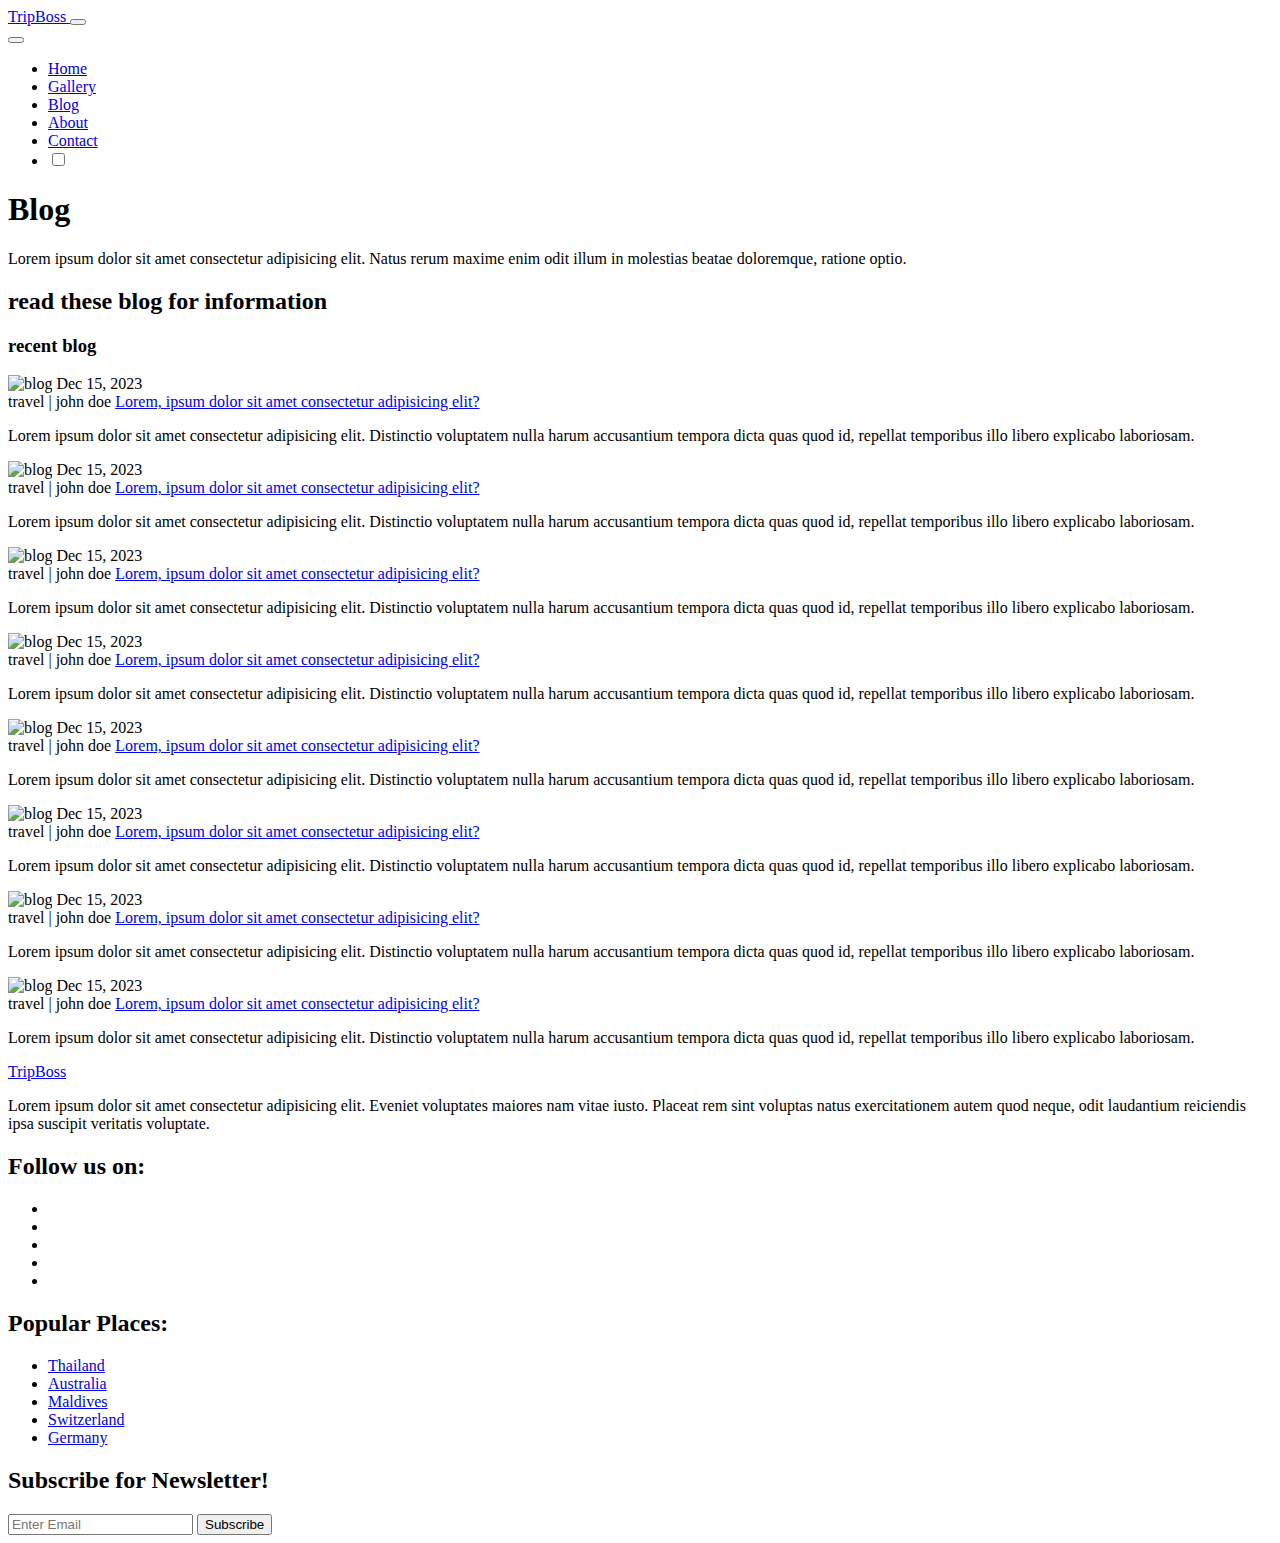
==== blog.html @ b53bd33e "Add files via upload" ====
<!DOCTYPE html>
<html>
    <head>
        <meta charset="utf-8">
        <meta http-equiv="X-UA-Compatible" content="IE=edge">
        <title>TripBoss</title>
        <meta name="description" content="">
        <meta name="viewport" content="width=device-width, initial-scale=1">
        <!-- font awesome cdn -->
        <link rel="stylesheet" href="https://cdnjs.cloudflare.com/ajax/libs/font-awesome/5.15.3/css/all.min.css" integrity="sha512-iBBXm8fW90+nuLcSKlbmrPcLa0OT92xO1BIsZ+ywDWZCvqsWgccV3gFoRBv0z+8dLJgyAHIhR35VZc2oM/gI1w==" crossorigin="anonymous" referrerpolicy="no-referrer" />
        <!-- fonts -->
        <link rel = "stylesheet" href = "font/fonts.css">
        <!-- normalize css -->
        <link rel = "stylesheet" href = "css/normalize.css">
        <!-- custom css -->
        <link rel = "stylesheet" href = "css/utility.css">
        <link rel = "stylesheet" href = "css/style.css">
        <link rel = "stylesheet" href = "css/responsive.css">
    </head>
    <body class="dark-mode">
        <!-- navbar  -->
        <nav class = "navbar">
            <div class = "container flex">
                <a href = "index.html" class = "site-brand">
                    Trip<span>Boss</span>
                </a>

                <button type = "button" id = "navbar-show-btn" class = "flex">
                    <i class = "fas fa-bars"></i>
                </button>
                <div id = "navbar-collapse">
                    <button type = "button" id = "navbar-close-btn" class = "flex">
                        <i class = "fas fa-times"></i>
                    </button>
                    <ul class = "navbar-nav">
                        <li class = "nav-item">
                            <a href = "index.html" class = "nav-link">Home</a>
                        </li>
                        <li class = "nav-item">
                            <a href = "gallery.html" class = "nav-link">Gallery</a>
                        </li>
                        <li class = "nav-item">
                            <a href = "blog.html" class = "nav-link">Blog</a>
                        </li>
                        <li class = "nav-item">
                            <a href = "about.html" class = "nav-link">About</a>
                        </li>
                        <li class = "nav-item">
                            <a href = "contact.html" class = "nav-link">Contact</a>
                        </li>
                        <li>
                            <input type="checkbox" name="" id="theme-toggle-btn">
                        </li>
                    </ul>
                </div>
            </div>
        </nav>
        <!-- end of navbar  -->

        <!-- header -->
        <header class = "flex header-sm">
            <div class = "container">
                <div class = "header-title">
                    <h1>Blog</h1>
                    <p>Lorem ipsum dolor sit amet consectetur adipisicing elit. Natus rerum maxime enim odit illum in molestias beatae doloremque, ratione optio.</p>
                </div>
            </div>
        </header>
        <!-- header -->

        <!-- blog section -->
        <section id = "blog" class = "py-4">
            <div class = "container">
                <div class = "title-wrap">
                    <h2 class = "sm-title">read these blog for information</h2>
                    <h3 class = "lg-title">recent blog</h3>
                </div>

                <div class = "blog-row">
                    <div class = "blog-item my-2 shadow">
                        <div class = "blog-item-top">
                            <img src = "images/blog-1.jpg" alt = "blog">
                            <span class = "blog-date">Dec 15, 2023</span>
                        </div>
                        <div class = "blog-item-bottom">
                            <span>travel | john doe</span>
                            <a href = "#">Lorem, ipsum dolor sit amet consectetur adipisicing elit?</a>
                            <p class = "text">Lorem ipsum dolor sit amet consectetur adipisicing elit. Distinctio voluptatem nulla harum accusantium tempora dicta quas quod id, repellat temporibus illo libero explicabo laboriosam.</p>
                        </div>
                    </div>

                    <div class = "blog-item my-2 shadow">
                        <div class = "blog-item-top">
                            <img src = "images/blog-2.jpg" alt = "blog">
                            <span class = "blog-date">Dec 15, 2023</span>
                        </div>
                        <div class = "blog-item-bottom">
                            <span>travel | john doe</span>
                            <a href = "#">Lorem, ipsum dolor sit amet consectetur adipisicing elit?</a>
                            <p class = "text">Lorem ipsum dolor sit amet consectetur adipisicing elit. Distinctio voluptatem nulla harum accusantium tempora dicta quas quod id, repellat temporibus illo libero explicabo laboriosam.</p>
                        </div>
                    </div>

                    <div class = "blog-item my-2 shadow">
                        <div class = "blog-item-top">
                            <img src = "images/blog-3.jpg" alt = "blog">
                            <span class = "blog-date">Dec 15, 2023</span>
                        </div>
                        <div class = "blog-item-bottom">
                            <span>travel | john doe</span>
                            <a href = "#">Lorem, ipsum dolor sit amet consectetur adipisicing elit?</a>
                            <p class = "text">Lorem ipsum dolor sit amet consectetur adipisicing elit. Distinctio voluptatem nulla harum accusantium tempora dicta quas quod id, repellat temporibus illo libero explicabo laboriosam.</p>
                        </div>
                    </div>

                    <div class = "blog-item my-2 shadow">
                        <div class = "blog-item-top">
                            <img src = "images/blog-4.jpg" alt = "blog">
                            <span class = "blog-date">Dec 15, 2023</span>
                        </div>
                        <div class = "blog-item-bottom">
                            <span>travel | john doe</span>
                            <a href = "#">Lorem, ipsum dolor sit amet consectetur adipisicing elit?</a>
                            <p class = "text">Lorem ipsum dolor sit amet consectetur adipisicing elit. Distinctio voluptatem nulla harum accusantium tempora dicta quas quod id, repellat temporibus illo libero explicabo laboriosam.</p>
                        </div>
                    </div>

                    <div class = "blog-item my-2 shadow">
                        <div class = "blog-item-top">
                            <img src = "images/blog-5.jpg" alt = "blog">
                            <span class = "blog-date">Dec 15, 2023</span>
                        </div>
                        <div class = "blog-item-bottom">
                            <span>travel | john doe</span>
                            <a href = "#">Lorem, ipsum dolor sit amet consectetur adipisicing elit?</a>
                            <p class = "text">Lorem ipsum dolor sit amet consectetur adipisicing elit. Distinctio voluptatem nulla harum accusantium tempora dicta quas quod id, repellat temporibus illo libero explicabo laboriosam.</p>
                        </div>
                    </div>

                    <div class = "blog-item my-2 shadow">
                        <div class = "blog-item-top">
                            <img src = "images/blog-6.jpg" alt = "blog">
                            <span class = "blog-date">Dec 15, 2023</span>
                        </div>
                        <div class = "blog-item-bottom">
                            <span>travel | john doe</span>
                            <a href = "#">Lorem, ipsum dolor sit amet consectetur adipisicing elit?</a>
                            <p class = "text">Lorem ipsum dolor sit amet consectetur adipisicing elit. Distinctio voluptatem nulla harum accusantium tempora dicta quas quod id, repellat temporibus illo libero explicabo laboriosam.</p>
                        </div>
                    </div>

                    <div class = "blog-item my-2 shadow">
                        <div class = "blog-item-top">
                            <img src = "images/blog-7.jpg" alt = "blog">
                            <span class = "blog-date">Dec 15, 2023</span>
                        </div>
                        <div class = "blog-item-bottom">
                            <span>travel | john doe</span>
                            <a href = "#">Lorem, ipsum dolor sit amet consectetur adipisicing elit?</a>
                            <p class = "text">Lorem ipsum dolor sit amet consectetur adipisicing elit. Distinctio voluptatem nulla harum accusantium tempora dicta quas quod id, repellat temporibus illo libero explicabo laboriosam.</p>
                        </div>
                    </div>

                    <div class = "blog-item my-2 shadow">
                        <div class = "blog-item-top">
                            <img src = "images/blog-8.jpg" alt = "blog">
                            <span class = "blog-date">Dec 15, 2023</span>
                        </div>
                        <div class = "blog-item-bottom">
                            <span>travel | john doe</span>
                            <a href = "#">Lorem, ipsum dolor sit amet consectetur adipisicing elit?</a>
                            <p class = "text">Lorem ipsum dolor sit amet consectetur adipisicing elit. Distinctio voluptatem nulla harum accusantium tempora dicta quas quod id, repellat temporibus illo libero explicabo laboriosam.</p>
                        </div>
                    </div>
                </div>
            </div>
        </section>
        <!-- end of blog section -->
        

        <!-- footer -->
        <footer class = "py-4">
            <div class = "container footer-row">
                <div class = "footer-item">
                    <a href = "index.html" class = "site-brand">
                        Trip<span>Boss</span>
                    </a>
                    <p class = "text">Lorem ipsum dolor sit amet consectetur adipisicing elit. Eveniet voluptates maiores nam vitae iusto. Placeat rem sint voluptas natus exercitationem autem quod neque, odit laudantium reiciendis ipsa suscipit veritatis voluptate.</p>
                </div>

                <div class = "footer-item">
                    <h2>Follow us on: </h2>
                    <ul class = "social-links">
                        <li>
                            <a href = "#">
                                <i class = "fab fa-facebook-f"></i>
                            </a>
                        </li>
                        <li>
                            <a href = "#">
                                <i class = "fab fa-instagram"></i>
                            </a>
                        </li>
                        <li>
                            <a href = "#">
                                <i class = "fab fa-twitter"></i>
                            </a>
                        </li>
                        <li>
                            <a href = "#">
                                <i class = "fab fa-pinterest"></i>
                            </a>
                        </li>
                        <li>
                            <a href = "#">
                                <i class = "fab fa-google-plus"></i>
                            </a>
                        </li>
                    </ul>
                </div>

                <div class = "footer-item">
                    <h2>Popular Places:</h2>
                    <ul>
                        <li><a href = "#">Thailand</a></li>
                        <li><a href = "#">Australia</a></li>
                        <li><a href = "#">Maldives</a></li>
                        <li><a href = "#">Switzerland</a></li>
                        <li><a href = "#">Germany</a></li>
                    </ul>
                </div>

                <div class = "subscribe-form footer-item">
                    <h2>Subscribe for Newsletter!</h2>
                    <form class = "flex">
                        <input type = "email" placeholder="Enter Email" class = "form-control">
                        <input type = "submit" class = "btn" value = "Subscribe">
                    </form>
                </div>
            </div>
        </footer>
        <!-- end of footer -->

        <!-- js -->
        <script src = "js/script.js"></script>
        <script>
            
        </script>
    </body>
</html>
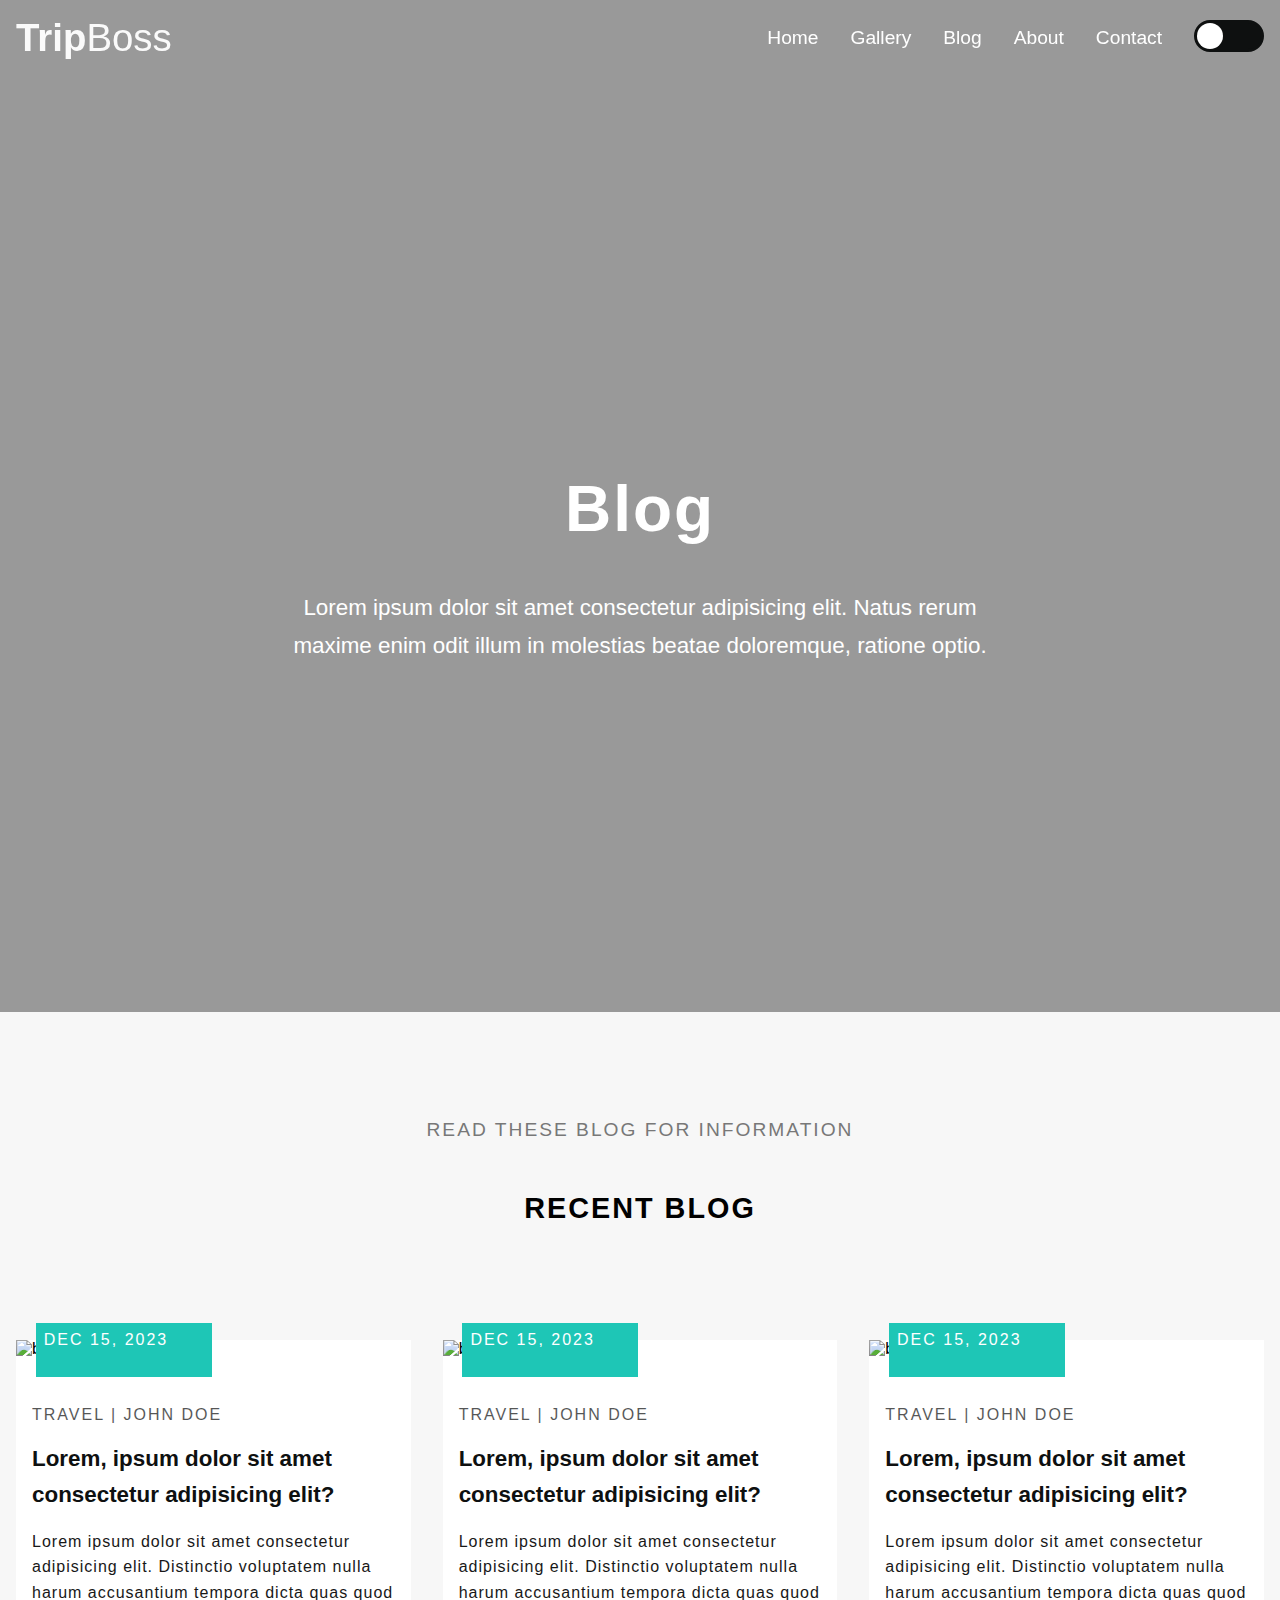
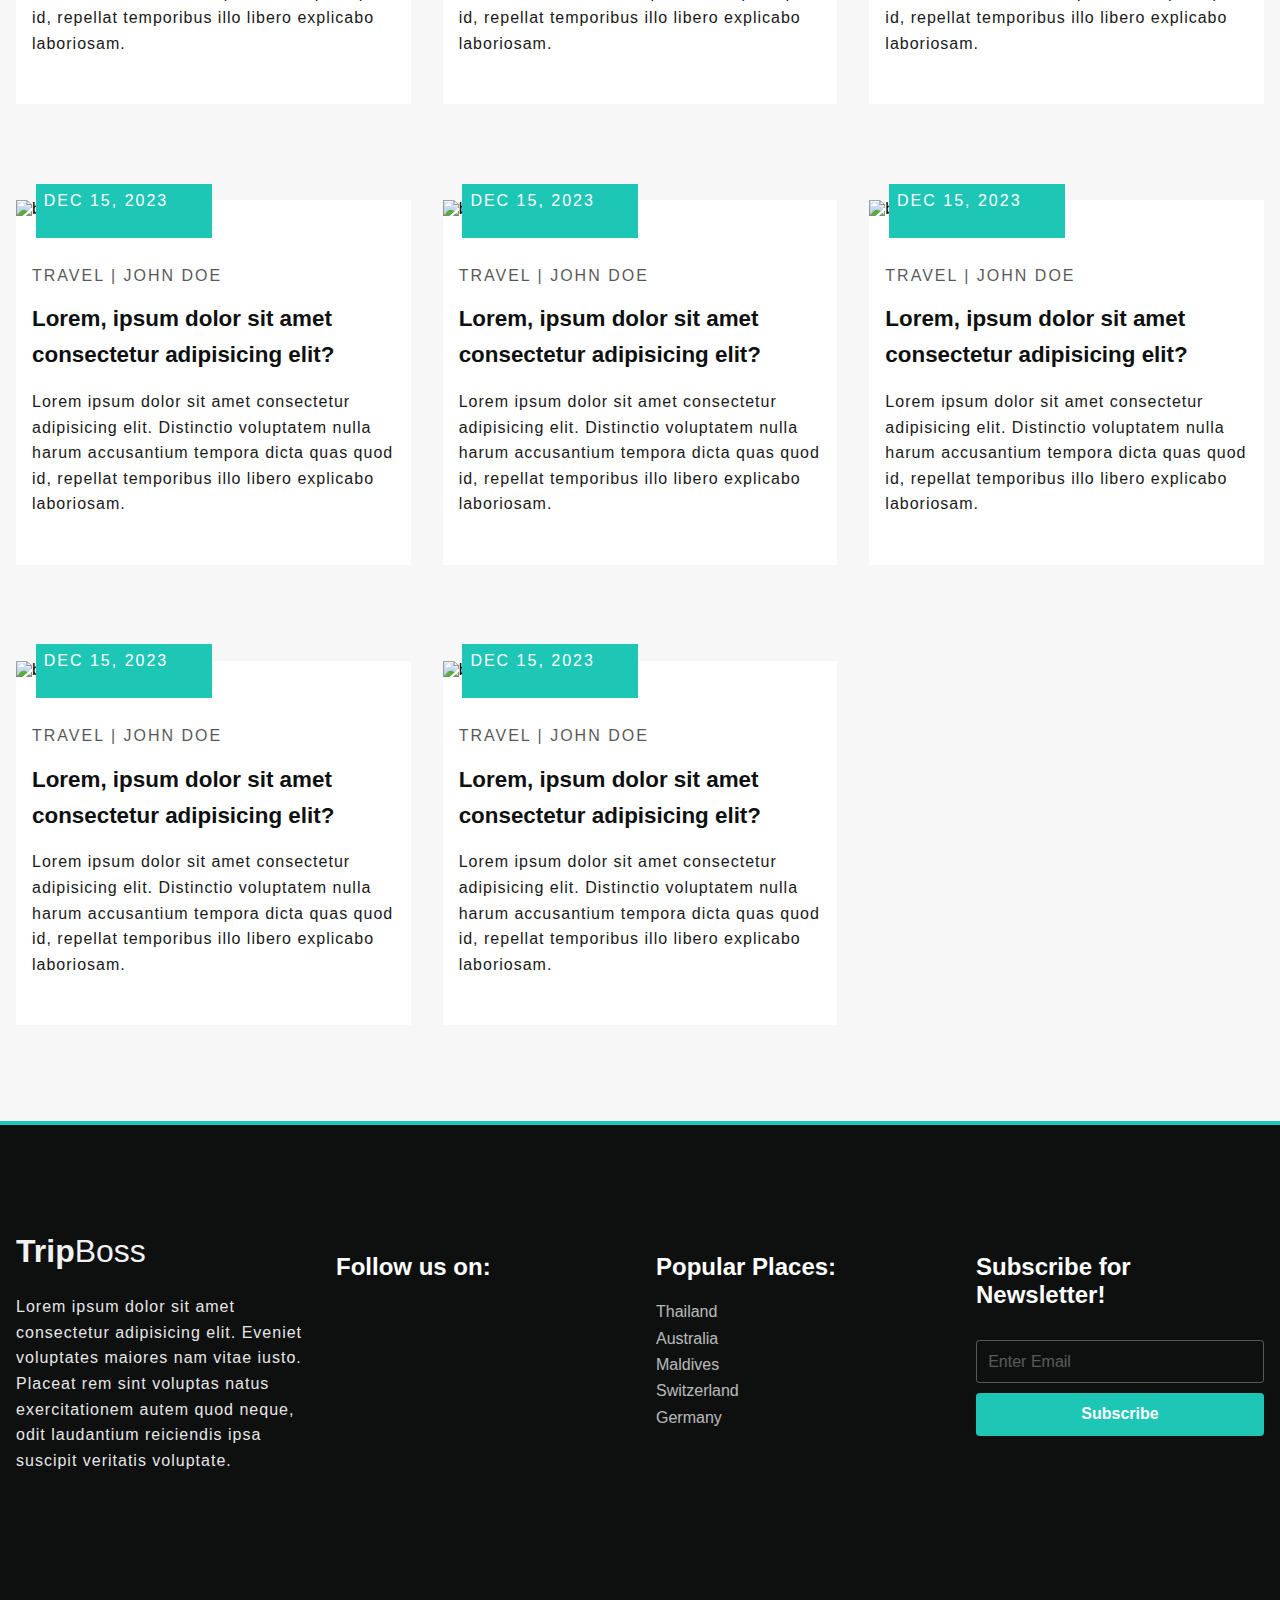
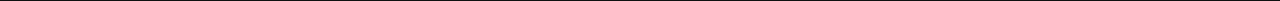
==== commit 5e876e83: "Update blog.html" ====
--- a/blog.html
+++ b/blog.html
@@ -17,7 +17,7 @@
         <link rel = "stylesheet" href = "css/style.css">
         <link rel = "stylesheet" href = "css/responsive.css">
     </head>
-    <body class="dark-mode">
+    <body >
         <!-- navbar  -->
         <nav class = "navbar">
             <div class = "container flex">
@@ -247,4 +247,4 @@
             
         </script>
     </body>
-</html>+</html>
--- a/font/fonts.css
+++ b/font/fonts.css
@@ -0,0 +1,675 @@
+/* cyrillic-ext */
+@font-face {
+  font-family: 'Open Sans';
+  font-style: normal;
+  font-weight: 300;
+  font-display: swap;
+  src: url(https://fonts.gstatic.com/s/opensans/v20/mem5YaGs126MiZpBA-UN_r8OX-hpOqc.woff2) format('woff2');
+  unicode-range: U+0460-052F, U+1C80-1C88, U+20B4, U+2DE0-2DFF, U+A640-A69F, U+FE2E-FE2F;
+}
+/* cyrillic */
+@font-face {
+  font-family: 'Open Sans';
+  font-style: normal;
+  font-weight: 300;
+  font-display: swap;
+  src: url(https://fonts.gstatic.com/s/opensans/v20/mem5YaGs126MiZpBA-UN_r8OVuhpOqc.woff2) format('woff2');
+  unicode-range: U+0400-045F, U+0490-0491, U+04B0-04B1, U+2116;
+}
+/* greek-ext */
+@font-face {
+  font-family: 'Open Sans';
+  font-style: normal;
+  font-weight: 300;
+  font-display: swap;
+  src: url(https://fonts.gstatic.com/s/opensans/v20/mem5YaGs126MiZpBA-UN_r8OXuhpOqc.woff2) format('woff2');
+  unicode-range: U+1F00-1FFF;
+}
+/* greek */
+@font-face {
+  font-family: 'Open Sans';
+  font-style: normal;
+  font-weight: 300;
+  font-display: swap;
+  src: url(https://fonts.gstatic.com/s/opensans/v20/mem5YaGs126MiZpBA-UN_r8OUehpOqc.woff2) format('woff2');
+  unicode-range: U+0370-03FF;
+}
+/* vietnamese */
+@font-face {
+  font-family: 'Open Sans';
+  font-style: normal;
+  font-weight: 300;
+  font-display: swap;
+  src: url(https://fonts.gstatic.com/s/opensans/v20/mem5YaGs126MiZpBA-UN_r8OXehpOqc.woff2) format('woff2');
+  unicode-range: U+0102-0103, U+0110-0111, U+0128-0129, U+0168-0169, U+01A0-01A1, U+01AF-01B0, U+1EA0-1EF9, U+20AB;
+}
+/* latin-ext */
+@font-face {
+  font-family: 'Open Sans';
+  font-style: normal;
+  font-weight: 300;
+  font-display: swap;
+  src: url(https://fonts.gstatic.com/s/opensans/v20/mem5YaGs126MiZpBA-UN_r8OXOhpOqc.woff2) format('woff2');
+  unicode-range: U+0100-024F, U+0259, U+1E00-1EFF, U+2020, U+20A0-20AB, U+20AD-20CF, U+2113, U+2C60-2C7F, U+A720-A7FF;
+}
+/* latin */
+@font-face {
+  font-family: 'Open Sans';
+  font-style: normal;
+  font-weight: 300;
+  font-display: swap;
+  src: url(https://fonts.gstatic.com/s/opensans/v20/mem5YaGs126MiZpBA-UN_r8OUuhp.woff2) format('woff2');
+  unicode-range: U+0000-00FF, U+0131, U+0152-0153, U+02BB-02BC, U+02C6, U+02DA, U+02DC, U+2000-206F, U+2074, U+20AC, U+2122, U+2191, U+2193, U+2212, U+2215, U+FEFF, U+FFFD;
+}
+/* cyrillic-ext */
+@font-face {
+  font-family: 'Open Sans';
+  font-style: normal;
+  font-weight: 400;
+  font-display: swap;
+  src: url(https://fonts.gstatic.com/s/opensans/v20/mem8YaGs126MiZpBA-UFWJ0bbck.woff2) format('woff2');
+  unicode-range: U+0460-052F, U+1C80-1C88, U+20B4, U+2DE0-2DFF, U+A640-A69F, U+FE2E-FE2F;
+}
+/* cyrillic */
+@font-face {
+  font-family: 'Open Sans';
+  font-style: normal;
+  font-weight: 400;
+  font-display: swap;
+  src: url(https://fonts.gstatic.com/s/opensans/v20/mem8YaGs126MiZpBA-UFUZ0bbck.woff2) format('woff2');
+  unicode-range: U+0400-045F, U+0490-0491, U+04B0-04B1, U+2116;
+}
+/* greek-ext */
+@font-face {
+  font-family: 'Open Sans';
+  font-style: normal;
+  font-weight: 400;
+  font-display: swap;
+  src: url(https://fonts.gstatic.com/s/opensans/v20/mem8YaGs126MiZpBA-UFWZ0bbck.woff2) format('woff2');
+  unicode-range: U+1F00-1FFF;
+}
+/* greek */
+@font-face {
+  font-family: 'Open Sans';
+  font-style: normal;
+  font-weight: 400;
+  font-display: swap;
+  src: url(https://fonts.gstatic.com/s/opensans/v20/mem8YaGs126MiZpBA-UFVp0bbck.woff2) format('woff2');
+  unicode-range: U+0370-03FF;
+}
+/* vietnamese */
+@font-face {
+  font-family: 'Open Sans';
+  font-style: normal;
+  font-weight: 400;
+  font-display: swap;
+  src: url(https://fonts.gstatic.com/s/opensans/v20/mem8YaGs126MiZpBA-UFWp0bbck.woff2) format('woff2');
+  unicode-range: U+0102-0103, U+0110-0111, U+0128-0129, U+0168-0169, U+01A0-01A1, U+01AF-01B0, U+1EA0-1EF9, U+20AB;
+}
+/* latin-ext */
+@font-face {
+  font-family: 'Open Sans';
+  font-style: normal;
+  font-weight: 400;
+  font-display: swap;
+  src: url(https://fonts.gstatic.com/s/opensans/v20/mem8YaGs126MiZpBA-UFW50bbck.woff2) format('woff2');
+  unicode-range: U+0100-024F, U+0259, U+1E00-1EFF, U+2020, U+20A0-20AB, U+20AD-20CF, U+2113, U+2C60-2C7F, U+A720-A7FF;
+}
+/* latin */
+@font-face {
+  font-family: 'Open Sans';
+  font-style: normal;
+  font-weight: 400;
+  font-display: swap;
+  src: url(https://fonts.gstatic.com/s/opensans/v20/mem8YaGs126MiZpBA-UFVZ0b.woff2) format('woff2');
+  unicode-range: U+0000-00FF, U+0131, U+0152-0153, U+02BB-02BC, U+02C6, U+02DA, U+02DC, U+2000-206F, U+2074, U+20AC, U+2122, U+2191, U+2193, U+2212, U+2215, U+FEFF, U+FFFD;
+}
+/* cyrillic-ext */
+@font-face {
+  font-family: 'Open Sans';
+  font-style: normal;
+  font-weight: 600;
+  font-display: swap;
+  src: url(https://fonts.gstatic.com/s/opensans/v20/mem5YaGs126MiZpBA-UNirkOX-hpOqc.woff2) format('woff2');
+  unicode-range: U+0460-052F, U+1C80-1C88, U+20B4, U+2DE0-2DFF, U+A640-A69F, U+FE2E-FE2F;
+}
+/* cyrillic */
+@font-face {
+  font-family: 'Open Sans';
+  font-style: normal;
+  font-weight: 600;
+  font-display: swap;
+  src: url(https://fonts.gstatic.com/s/opensans/v20/mem5YaGs126MiZpBA-UNirkOVuhpOqc.woff2) format('woff2');
+  unicode-range: U+0400-045F, U+0490-0491, U+04B0-04B1, U+2116;
+}
+/* greek-ext */
+@font-face {
+  font-family: 'Open Sans';
+  font-style: normal;
+  font-weight: 600;
+  font-display: swap;
+  src: url(https://fonts.gstatic.com/s/opensans/v20/mem5YaGs126MiZpBA-UNirkOXuhpOqc.woff2) format('woff2');
+  unicode-range: U+1F00-1FFF;
+}
+/* greek */
+@font-face {
+  font-family: 'Open Sans';
+  font-style: normal;
+  font-weight: 600;
+  font-display: swap;
+  src: url(https://fonts.gstatic.com/s/opensans/v20/mem5YaGs126MiZpBA-UNirkOUehpOqc.woff2) format('woff2');
+  unicode-range: U+0370-03FF;
+}
+/* vietnamese */
+@font-face {
+  font-family: 'Open Sans';
+  font-style: normal;
+  font-weight: 600;
+  font-display: swap;
+  src: url(https://fonts.gstatic.com/s/opensans/v20/mem5YaGs126MiZpBA-UNirkOXehpOqc.woff2) format('woff2');
+  unicode-range: U+0102-0103, U+0110-0111, U+0128-0129, U+0168-0169, U+01A0-01A1, U+01AF-01B0, U+1EA0-1EF9, U+20AB;
+}
+/* latin-ext */
+@font-face {
+  font-family: 'Open Sans';
+  font-style: normal;
+  font-weight: 600;
+  font-display: swap;
+  src: url(https://fonts.gstatic.com/s/opensans/v20/mem5YaGs126MiZpBA-UNirkOXOhpOqc.woff2) format('woff2');
+  unicode-range: U+0100-024F, U+0259, U+1E00-1EFF, U+2020, U+20A0-20AB, U+20AD-20CF, U+2113, U+2C60-2C7F, U+A720-A7FF;
+}
+/* latin */
+@font-face {
+  font-family: 'Open Sans';
+  font-style: normal;
+  font-weight: 600;
+  font-display: swap;
+  src: url(https://fonts.gstatic.com/s/opensans/v20/mem5YaGs126MiZpBA-UNirkOUuhp.woff2) format('woff2');
+  unicode-range: U+0000-00FF, U+0131, U+0152-0153, U+02BB-02BC, U+02C6, U+02DA, U+02DC, U+2000-206F, U+2074, U+20AC, U+2122, U+2191, U+2193, U+2212, U+2215, U+FEFF, U+FFFD;
+}
+/* cyrillic-ext */
+@font-face {
+  font-family: 'Open Sans';
+  font-style: normal;
+  font-weight: 700;
+  font-display: swap;
+  src: url(https://fonts.gstatic.com/s/opensans/v20/mem5YaGs126MiZpBA-UN7rgOX-hpOqc.woff2) format('woff2');
+  unicode-range: U+0460-052F, U+1C80-1C88, U+20B4, U+2DE0-2DFF, U+A640-A69F, U+FE2E-FE2F;
+}
+/* cyrillic */
+@font-face {
+  font-family: 'Open Sans';
+  font-style: normal;
+  font-weight: 700;
+  font-display: swap;
+  src: url(https://fonts.gstatic.com/s/opensans/v20/mem5YaGs126MiZpBA-UN7rgOVuhpOqc.woff2) format('woff2');
+  unicode-range: U+0400-045F, U+0490-0491, U+04B0-04B1, U+2116;
+}
+/* greek-ext */
+@font-face {
+  font-family: 'Open Sans';
+  font-style: normal;
+  font-weight: 700;
+  font-display: swap;
+  src: url(https://fonts.gstatic.com/s/opensans/v20/mem5YaGs126MiZpBA-UN7rgOXuhpOqc.woff2) format('woff2');
+  unicode-range: U+1F00-1FFF;
+}
+/* greek */
+@font-face {
+  font-family: 'Open Sans';
+  font-style: normal;
+  font-weight: 700;
+  font-display: swap;
+  src: url(https://fonts.gstatic.com/s/opensans/v20/mem5YaGs126MiZpBA-UN7rgOUehpOqc.woff2) format('woff2');
+  unicode-range: U+0370-03FF;
+}
+/* vietnamese */
+@font-face {
+  font-family: 'Open Sans';
+  font-style: normal;
+  font-weight: 700;
+  font-display: swap;
+  src: url(https://fonts.gstatic.com/s/opensans/v20/mem5YaGs126MiZpBA-UN7rgOXehpOqc.woff2) format('woff2');
+  unicode-range: U+0102-0103, U+0110-0111, U+0128-0129, U+0168-0169, U+01A0-01A1, U+01AF-01B0, U+1EA0-1EF9, U+20AB;
+}
+/* latin-ext */
+@font-face {
+  font-family: 'Open Sans';
+  font-style: normal;
+  font-weight: 700;
+  font-display: swap;
+  src: url(https://fonts.gstatic.com/s/opensans/v20/mem5YaGs126MiZpBA-UN7rgOXOhpOqc.woff2) format('woff2');
+  unicode-range: U+0100-024F, U+0259, U+1E00-1EFF, U+2020, U+20A0-20AB, U+20AD-20CF, U+2113, U+2C60-2C7F, U+A720-A7FF;
+}
+/* latin */
+@font-face {
+  font-family: 'Open Sans';
+  font-style: normal;
+  font-weight: 700;
+  font-display: swap;
+  src: url(https://fonts.gstatic.com/s/opensans/v20/mem5YaGs126MiZpBA-UN7rgOUuhp.woff2) format('woff2');
+  unicode-range: U+0000-00FF, U+0131, U+0152-0153, U+02BB-02BC, U+02C6, U+02DA, U+02DC, U+2000-206F, U+2074, U+20AC, U+2122, U+2191, U+2193, U+2212, U+2215, U+FEFF, U+FFFD;
+}
+/* cyrillic-ext */
+@font-face {
+  font-family: 'Open Sans';
+  font-style: normal;
+  font-weight: 800;
+  font-display: swap;
+  src: url(https://fonts.gstatic.com/s/opensans/v20/mem5YaGs126MiZpBA-UN8rsOX-hpOqc.woff2) format('woff2');
+  unicode-range: U+0460-052F, U+1C80-1C88, U+20B4, U+2DE0-2DFF, U+A640-A69F, U+FE2E-FE2F;
+}
+/* cyrillic */
+@font-face {
+  font-family: 'Open Sans';
+  font-style: normal;
+  font-weight: 800;
+  font-display: swap;
+  src: url(https://fonts.gstatic.com/s/opensans/v20/mem5YaGs126MiZpBA-UN8rsOVuhpOqc.woff2) format('woff2');
+  unicode-range: U+0400-045F, U+0490-0491, U+04B0-04B1, U+2116;
+}
+/* greek-ext */
+@font-face {
+  font-family: 'Open Sans';
+  font-style: normal;
+  font-weight: 800;
+  font-display: swap;
+  src: url(https://fonts.gstatic.com/s/opensans/v20/mem5YaGs126MiZpBA-UN8rsOXuhpOqc.woff2) format('woff2');
+  unicode-range: U+1F00-1FFF;
+}
+/* greek */
+@font-face {
+  font-family: 'Open Sans';
+  font-style: normal;
+  font-weight: 800;
+  font-display: swap;
+  src: url(https://fonts.gstatic.com/s/opensans/v20/mem5YaGs126MiZpBA-UN8rsOUehpOqc.woff2) format('woff2');
+  unicode-range: U+0370-03FF;
+}
+/* vietnamese */
+@font-face {
+  font-family: 'Open Sans';
+  font-style: normal;
+  font-weight: 800;
+  font-display: swap;
+  src: url(https://fonts.gstatic.com/s/opensans/v20/mem5YaGs126MiZpBA-UN8rsOXehpOqc.woff2) format('woff2');
+  unicode-range: U+0102-0103, U+0110-0111, U+0128-0129, U+0168-0169, U+01A0-01A1, U+01AF-01B0, U+1EA0-1EF9, U+20AB;
+}
+/* latin-ext */
+@font-face {
+  font-family: 'Open Sans';
+  font-style: normal;
+  font-weight: 800;
+  font-display: swap;
+  src: url(https://fonts.gstatic.com/s/opensans/v20/mem5YaGs126MiZpBA-UN8rsOXOhpOqc.woff2) format('woff2');
+  unicode-range: U+0100-024F, U+0259, U+1E00-1EFF, U+2020, U+20A0-20AB, U+20AD-20CF, U+2113, U+2C60-2C7F, U+A720-A7FF;
+}
+/* latin */
+@font-face {
+  font-family: 'Open Sans';
+  font-style: normal;
+  font-weight: 800;
+  font-display: swap;
+  src: url(https://fonts.gstatic.com/s/opensans/v20/mem5YaGs126MiZpBA-UN8rsOUuhp.woff2) format('woff2');
+  unicode-range: U+0000-00FF, U+0131, U+0152-0153, U+02BB-02BC, U+02C6, U+02DA, U+02DC, U+2000-206F, U+2074, U+20AC, U+2122, U+2191, U+2193, U+2212, U+2215, U+FEFF, U+FFFD;
+}
+/* cyrillic-ext */
+@font-face {
+  font-family: 'Raleway';
+  font-style: normal;
+  font-weight: 200;
+  font-display: swap;
+  src: url(https://fonts.gstatic.com/s/raleway/v22/1Ptug8zYS_SKggPNyCAIT5lu.woff2) format('woff2');
+  unicode-range: U+0460-052F, U+1C80-1C88, U+20B4, U+2DE0-2DFF, U+A640-A69F, U+FE2E-FE2F;
+}
+/* cyrillic */
+@font-face {
+  font-family: 'Raleway';
+  font-style: normal;
+  font-weight: 200;
+  font-display: swap;
+  src: url(https://fonts.gstatic.com/s/raleway/v22/1Ptug8zYS_SKggPNyCkIT5lu.woff2) format('woff2');
+  unicode-range: U+0400-045F, U+0490-0491, U+04B0-04B1, U+2116;
+}
+/* vietnamese */
+@font-face {
+  font-family: 'Raleway';
+  font-style: normal;
+  font-weight: 200;
+  font-display: swap;
+  src: url(https://fonts.gstatic.com/s/raleway/v22/1Ptug8zYS_SKggPNyCIIT5lu.woff2) format('woff2');
+  unicode-range: U+0102-0103, U+0110-0111, U+0128-0129, U+0168-0169, U+01A0-01A1, U+01AF-01B0, U+1EA0-1EF9, U+20AB;
+}
+/* latin-ext */
+@font-face {
+  font-family: 'Raleway';
+  font-style: normal;
+  font-weight: 200;
+  font-display: swap;
+  src: url(https://fonts.gstatic.com/s/raleway/v22/1Ptug8zYS_SKggPNyCMIT5lu.woff2) format('woff2');
+  unicode-range: U+0100-024F, U+0259, U+1E00-1EFF, U+2020, U+20A0-20AB, U+20AD-20CF, U+2113, U+2C60-2C7F, U+A720-A7FF;
+}
+/* latin */
+@font-face {
+  font-family: 'Raleway';
+  font-style: normal;
+  font-weight: 200;
+  font-display: swap;
+  src: url(https://fonts.gstatic.com/s/raleway/v22/1Ptug8zYS_SKggPNyC0ITw.woff2) format('woff2');
+  unicode-range: U+0000-00FF, U+0131, U+0152-0153, U+02BB-02BC, U+02C6, U+02DA, U+02DC, U+2000-206F, U+2074, U+20AC, U+2122, U+2191, U+2193, U+2212, U+2215, U+FEFF, U+FFFD;
+}
+/* cyrillic-ext */
+@font-face {
+  font-family: 'Raleway';
+  font-style: normal;
+  font-weight: 300;
+  font-display: swap;
+  src: url(https://fonts.gstatic.com/s/raleway/v22/1Ptug8zYS_SKggPNyCAIT5lu.woff2) format('woff2');
+  unicode-range: U+0460-052F, U+1C80-1C88, U+20B4, U+2DE0-2DFF, U+A640-A69F, U+FE2E-FE2F;
+}
+/* cyrillic */
+@font-face {
+  font-family: 'Raleway';
+  font-style: normal;
+  font-weight: 300;
+  font-display: swap;
+  src: url(https://fonts.gstatic.com/s/raleway/v22/1Ptug8zYS_SKggPNyCkIT5lu.woff2) format('woff2');
+  unicode-range: U+0400-045F, U+0490-0491, U+04B0-04B1, U+2116;
+}
+/* vietnamese */
+@font-face {
+  font-family: 'Raleway';
+  font-style: normal;
+  font-weight: 300;
+  font-display: swap;
+  src: url(https://fonts.gstatic.com/s/raleway/v22/1Ptug8zYS_SKggPNyCIIT5lu.woff2) format('woff2');
+  unicode-range: U+0102-0103, U+0110-0111, U+0128-0129, U+0168-0169, U+01A0-01A1, U+01AF-01B0, U+1EA0-1EF9, U+20AB;
+}
+/* latin-ext */
+@font-face {
+  font-family: 'Raleway';
+  font-style: normal;
+  font-weight: 300;
+  font-display: swap;
+  src: url(https://fonts.gstatic.com/s/raleway/v22/1Ptug8zYS_SKggPNyCMIT5lu.woff2) format('woff2');
+  unicode-range: U+0100-024F, U+0259, U+1E00-1EFF, U+2020, U+20A0-20AB, U+20AD-20CF, U+2113, U+2C60-2C7F, U+A720-A7FF;
+}
+/* latin */
+@font-face {
+  font-family: 'Raleway';
+  font-style: normal;
+  font-weight: 300;
+  font-display: swap;
+  src: url(https://fonts.gstatic.com/s/raleway/v22/1Ptug8zYS_SKggPNyC0ITw.woff2) format('woff2');
+  unicode-range: U+0000-00FF, U+0131, U+0152-0153, U+02BB-02BC, U+02C6, U+02DA, U+02DC, U+2000-206F, U+2074, U+20AC, U+2122, U+2191, U+2193, U+2212, U+2215, U+FEFF, U+FFFD;
+}
+/* cyrillic-ext */
+@font-face {
+  font-family: 'Raleway';
+  font-style: normal;
+  font-weight: 400;
+  font-display: swap;
+  src: url(https://fonts.gstatic.com/s/raleway/v22/1Ptug8zYS_SKggPNyCAIT5lu.woff2) format('woff2');
+  unicode-range: U+0460-052F, U+1C80-1C88, U+20B4, U+2DE0-2DFF, U+A640-A69F, U+FE2E-FE2F;
+}
+/* cyrillic */
+@font-face {
+  font-family: 'Raleway';
+  font-style: normal;
+  font-weight: 400;
+  font-display: swap;
+  src: url(https://fonts.gstatic.com/s/raleway/v22/1Ptug8zYS_SKggPNyCkIT5lu.woff2) format('woff2');
+  unicode-range: U+0400-045F, U+0490-0491, U+04B0-04B1, U+2116;
+}
+/* vietnamese */
+@font-face {
+  font-family: 'Raleway';
+  font-style: normal;
+  font-weight: 400;
+  font-display: swap;
+  src: url(https://fonts.gstatic.com/s/raleway/v22/1Ptug8zYS_SKggPNyCIIT5lu.woff2) format('woff2');
+  unicode-range: U+0102-0103, U+0110-0111, U+0128-0129, U+0168-0169, U+01A0-01A1, U+01AF-01B0, U+1EA0-1EF9, U+20AB;
+}
+/* latin-ext */
+@font-face {
+  font-family: 'Raleway';
+  font-style: normal;
+  font-weight: 400;
+  font-display: swap;
+  src: url(https://fonts.gstatic.com/s/raleway/v22/1Ptug8zYS_SKggPNyCMIT5lu.woff2) format('woff2');
+  unicode-range: U+0100-024F, U+0259, U+1E00-1EFF, U+2020, U+20A0-20AB, U+20AD-20CF, U+2113, U+2C60-2C7F, U+A720-A7FF;
+}
+/* latin */
+@font-face {
+  font-family: 'Raleway';
+  font-style: normal;
+  font-weight: 400;
+  font-display: swap;
+  src: url(https://fonts.gstatic.com/s/raleway/v22/1Ptug8zYS_SKggPNyC0ITw.woff2) format('woff2');
+  unicode-range: U+0000-00FF, U+0131, U+0152-0153, U+02BB-02BC, U+02C6, U+02DA, U+02DC, U+2000-206F, U+2074, U+20AC, U+2122, U+2191, U+2193, U+2212, U+2215, U+FEFF, U+FFFD;
+}
+/* cyrillic-ext */
+@font-face {
+  font-family: 'Raleway';
+  font-style: normal;
+  font-weight: 500;
+  font-display: swap;
+  src: url(https://fonts.gstatic.com/s/raleway/v22/1Ptug8zYS_SKggPNyCAIT5lu.woff2) format('woff2');
+  unicode-range: U+0460-052F, U+1C80-1C88, U+20B4, U+2DE0-2DFF, U+A640-A69F, U+FE2E-FE2F;
+}
+/* cyrillic */
+@font-face {
+  font-family: 'Raleway';
+  font-style: normal;
+  font-weight: 500;
+  font-display: swap;
+  src: url(https://fonts.gstatic.com/s/raleway/v22/1Ptug8zYS_SKggPNyCkIT5lu.woff2) format('woff2');
+  unicode-range: U+0400-045F, U+0490-0491, U+04B0-04B1, U+2116;
+}
+/* vietnamese */
+@font-face {
+  font-family: 'Raleway';
+  font-style: normal;
+  font-weight: 500;
+  font-display: swap;
+  src: url(https://fonts.gstatic.com/s/raleway/v22/1Ptug8zYS_SKggPNyCIIT5lu.woff2) format('woff2');
+  unicode-range: U+0102-0103, U+0110-0111, U+0128-0129, U+0168-0169, U+01A0-01A1, U+01AF-01B0, U+1EA0-1EF9, U+20AB;
+}
+/* latin-ext */
+@font-face {
+  font-family: 'Raleway';
+  font-style: normal;
+  font-weight: 500;
+  font-display: swap;
+  src: url(https://fonts.gstatic.com/s/raleway/v22/1Ptug8zYS_SKggPNyCMIT5lu.woff2) format('woff2');
+  unicode-range: U+0100-024F, U+0259, U+1E00-1EFF, U+2020, U+20A0-20AB, U+20AD-20CF, U+2113, U+2C60-2C7F, U+A720-A7FF;
+}
+/* latin */
+@font-face {
+  font-family: 'Raleway';
+  font-style: normal;
+  font-weight: 500;
+  font-display: swap;
+  src: url(https://fonts.gstatic.com/s/raleway/v22/1Ptug8zYS_SKggPNyC0ITw.woff2) format('woff2');
+  unicode-range: U+0000-00FF, U+0131, U+0152-0153, U+02BB-02BC, U+02C6, U+02DA, U+02DC, U+2000-206F, U+2074, U+20AC, U+2122, U+2191, U+2193, U+2212, U+2215, U+FEFF, U+FFFD;
+}
+/* cyrillic-ext */
+@font-face {
+  font-family: 'Raleway';
+  font-style: normal;
+  font-weight: 600;
+  font-display: swap;
+  src: url(https://fonts.gstatic.com/s/raleway/v22/1Ptug8zYS_SKggPNyCAIT5lu.woff2) format('woff2');
+  unicode-range: U+0460-052F, U+1C80-1C88, U+20B4, U+2DE0-2DFF, U+A640-A69F, U+FE2E-FE2F;
+}
+/* cyrillic */
+@font-face {
+  font-family: 'Raleway';
+  font-style: normal;
+  font-weight: 600;
+  font-display: swap;
+  src: url(https://fonts.gstatic.com/s/raleway/v22/1Ptug8zYS_SKggPNyCkIT5lu.woff2) format('woff2');
+  unicode-range: U+0400-045F, U+0490-0491, U+04B0-04B1, U+2116;
+}
+/* vietnamese */
+@font-face {
+  font-family: 'Raleway';
+  font-style: normal;
+  font-weight: 600;
+  font-display: swap;
+  src: url(https://fonts.gstatic.com/s/raleway/v22/1Ptug8zYS_SKggPNyCIIT5lu.woff2) format('woff2');
+  unicode-range: U+0102-0103, U+0110-0111, U+0128-0129, U+0168-0169, U+01A0-01A1, U+01AF-01B0, U+1EA0-1EF9, U+20AB;
+}
+/* latin-ext */
+@font-face {
+  font-family: 'Raleway';
+  font-style: normal;
+  font-weight: 600;
+  font-display: swap;
+  src: url(https://fonts.gstatic.com/s/raleway/v22/1Ptug8zYS_SKggPNyCMIT5lu.woff2) format('woff2');
+  unicode-range: U+0100-024F, U+0259, U+1E00-1EFF, U+2020, U+20A0-20AB, U+20AD-20CF, U+2113, U+2C60-2C7F, U+A720-A7FF;
+}
+/* latin */
+@font-face {
+  font-family: 'Raleway';
+  font-style: normal;
+  font-weight: 600;
+  font-display: swap;
+  src: url(https://fonts.gstatic.com/s/raleway/v22/1Ptug8zYS_SKggPNyC0ITw.woff2) format('woff2');
+  unicode-range: U+0000-00FF, U+0131, U+0152-0153, U+02BB-02BC, U+02C6, U+02DA, U+02DC, U+2000-206F, U+2074, U+20AC, U+2122, U+2191, U+2193, U+2212, U+2215, U+FEFF, U+FFFD;
+}
+/* cyrillic-ext */
+@font-face {
+  font-family: 'Raleway';
+  font-style: normal;
+  font-weight: 700;
+  font-display: swap;
+  src: url(https://fonts.gstatic.com/s/raleway/v22/1Ptug8zYS_SKggPNyCAIT5lu.woff2) format('woff2');
+  unicode-range: U+0460-052F, U+1C80-1C88, U+20B4, U+2DE0-2DFF, U+A640-A69F, U+FE2E-FE2F;
+}
+/* cyrillic */
+@font-face {
+  font-family: 'Raleway';
+  font-style: normal;
+  font-weight: 700;
+  font-display: swap;
+  src: url(https://fonts.gstatic.com/s/raleway/v22/1Ptug8zYS_SKggPNyCkIT5lu.woff2) format('woff2');
+  unicode-range: U+0400-045F, U+0490-0491, U+04B0-04B1, U+2116;
+}
+/* vietnamese */
+@font-face {
+  font-family: 'Raleway';
+  font-style: normal;
+  font-weight: 700;
+  font-display: swap;
+  src: url(https://fonts.gstatic.com/s/raleway/v22/1Ptug8zYS_SKggPNyCIIT5lu.woff2) format('woff2');
+  unicode-range: U+0102-0103, U+0110-0111, U+0128-0129, U+0168-0169, U+01A0-01A1, U+01AF-01B0, U+1EA0-1EF9, U+20AB;
+}
+/* latin-ext */
+@font-face {
+  font-family: 'Raleway';
+  font-style: normal;
+  font-weight: 700;
+  font-display: swap;
+  src: url(https://fonts.gstatic.com/s/raleway/v22/1Ptug8zYS_SKggPNyCMIT5lu.woff2) format('woff2');
+  unicode-range: U+0100-024F, U+0259, U+1E00-1EFF, U+2020, U+20A0-20AB, U+20AD-20CF, U+2113, U+2C60-2C7F, U+A720-A7FF;
+}
+/* latin */
+@font-face {
+  font-family: 'Raleway';
+  font-style: normal;
+  font-weight: 700;
+  font-display: swap;
+  src: url(https://fonts.gstatic.com/s/raleway/v22/1Ptug8zYS_SKggPNyC0ITw.woff2) format('woff2');
+  unicode-range: U+0000-00FF, U+0131, U+0152-0153, U+02BB-02BC, U+02C6, U+02DA, U+02DC, U+2000-206F, U+2074, U+20AC, U+2122, U+2191, U+2193, U+2212, U+2215, U+FEFF, U+FFFD;
+}
+/* cyrillic-ext */
+@font-face {
+  font-family: 'Raleway';
+  font-style: normal;
+  font-weight: 800;
+  font-display: swap;
+  src: url(https://fonts.gstatic.com/s/raleway/v22/1Ptug8zYS_SKggPNyCAIT5lu.woff2) format('woff2');
+  unicode-range: U+0460-052F, U+1C80-1C88, U+20B4, U+2DE0-2DFF, U+A640-A69F, U+FE2E-FE2F;
+}
+/* cyrillic */
+@font-face {
+  font-family: 'Raleway';
+  font-style: normal;
+  font-weight: 800;
+  font-display: swap;
+  src: url(https://fonts.gstatic.com/s/raleway/v22/1Ptug8zYS_SKggPNyCkIT5lu.woff2) format('woff2');
+  unicode-range: U+0400-045F, U+0490-0491, U+04B0-04B1, U+2116;
+}
+/* vietnamese */
+@font-face {
+  font-family: 'Raleway';
+  font-style: normal;
+  font-weight: 800;
+  font-display: swap;
+  src: url(https://fonts.gstatic.com/s/raleway/v22/1Ptug8zYS_SKggPNyCIIT5lu.woff2) format('woff2');
+  unicode-range: U+0102-0103, U+0110-0111, U+0128-0129, U+0168-0169, U+01A0-01A1, U+01AF-01B0, U+1EA0-1EF9, U+20AB;
+}
+/* latin-ext */
+@font-face {
+  font-family: 'Raleway';
+  font-style: normal;
+  font-weight: 800;
+  font-display: swap;
+  src: url(https://fonts.gstatic.com/s/raleway/v22/1Ptug8zYS_SKggPNyCMIT5lu.woff2) format('woff2');
+  unicode-range: U+0100-024F, U+0259, U+1E00-1EFF, U+2020, U+20A0-20AB, U+20AD-20CF, U+2113, U+2C60-2C7F, U+A720-A7FF;
+}
+/* latin */
+@font-face {
+  font-family: 'Raleway';
+  font-style: normal;
+  font-weight: 800;
+  font-display: swap;
+  src: url(https://fonts.gstatic.com/s/raleway/v22/1Ptug8zYS_SKggPNyC0ITw.woff2) format('woff2');
+  unicode-range: U+0000-00FF, U+0131, U+0152-0153, U+02BB-02BC, U+02C6, U+02DA, U+02DC, U+2000-206F, U+2074, U+20AC, U+2122, U+2191, U+2193, U+2212, U+2215, U+FEFF, U+FFFD;
+}
+/* cyrillic-ext */
+@font-face {
+  font-family: 'Raleway';
+  font-style: normal;
+  font-weight: 900;
+  font-display: swap;
+  src: url(https://fonts.gstatic.com/s/raleway/v22/1Ptug8zYS_SKggPNyCAIT5lu.woff2) format('woff2');
+  unicode-range: U+0460-052F, U+1C80-1C88, U+20B4, U+2DE0-2DFF, U+A640-A69F, U+FE2E-FE2F;
+}
+/* cyrillic */
+@font-face {
+  font-family: 'Raleway';
+  font-style: normal;
+  font-weight: 900;
+  font-display: swap;
+  src: url(https://fonts.gstatic.com/s/raleway/v22/1Ptug8zYS_SKggPNyCkIT5lu.woff2) format('woff2');
+  unicode-range: U+0400-045F, U+0490-0491, U+04B0-04B1, U+2116;
+}
+/* vietnamese */
+@font-face {
+  font-family: 'Raleway';
+  font-style: normal;
+  font-weight: 900;
+  font-display: swap;
+  src: url(https://fonts.gstatic.com/s/raleway/v22/1Ptug8zYS_SKggPNyCIIT5lu.woff2) format('woff2');
+  unicode-range: U+0102-0103, U+0110-0111, U+0128-0129, U+0168-0169, U+01A0-01A1, U+01AF-01B0, U+1EA0-1EF9, U+20AB;
+}
+/* latin-ext */
+@font-face {
+  font-family: 'Raleway';
+  font-style: normal;
+  font-weight: 900;
+  font-display: swap;
+  src: url(https://fonts.gstatic.com/s/raleway/v22/1Ptug8zYS_SKggPNyCMIT5lu.woff2) format('woff2');
+  unicode-range: U+0100-024F, U+0259, U+1E00-1EFF, U+2020, U+20A0-20AB, U+20AD-20CF, U+2113, U+2C60-2C7F, U+A720-A7FF;
+}
+/* latin */
+@font-face {
+  font-family: 'Raleway';
+  font-style: normal;
+  font-weight: 900;
+  font-display: swap;
+  src: url(https://fonts.gstatic.com/s/raleway/v22/1Ptug8zYS_SKggPNyC0ITw.woff2) format('woff2');
+  unicode-range: U+0000-00FF, U+0131, U+0152-0153, U+02BB-02BC, U+02C6, U+02DA, U+02DC, U+2000-206F, U+2074, U+20AC, U+2122, U+2191, U+2193, U+2212, U+2215, U+FEFF, U+FFFD;
+}
--- a/css/utility.css
+++ b/css/utility.css
@@ -0,0 +1,113 @@
+html, body{
+    font-family: 'Open Sans', sans-serif;
+}
+h1, h2, h3, h4, h5, h6{
+    font-family: 'Raleway', sans-serif;
+}
+a{
+    color: var(--dark);
+    text-decoration: none;
+}
+ul{
+    list-style-type: none;
+}
+button, input[type = "submit"]{
+    font-size: 1rem;
+    cursor: pointer;
+    font-family: 'Raleway', sans-serif;
+}
+.container{
+    max-width: 1320px;
+    padding: 0 1rem;
+    margin: 0 auto;
+}
+.flex{
+    display: -webkit-box;
+    display: -ms-flexbox;
+    display: flex;
+    -webkit-box-align: center;
+        -ms-flex-align: center;
+            align-items: center;
+    -webkit-box-pack: center;
+        -ms-flex-pack: center;
+            justify-content: center;
+}
+.text{
+    font-weight: 400;
+    opacity: 0.9;
+    line-height: 1.6;
+    letter-spacing: 1px;
+}
+.form-control{
+    width: 100%;
+    margin: 0.6rem 0;
+    max-width: 500px;
+    border: 1px solid #fff;
+    border-radius: 0.2rem;
+    padding: 0.7rem;
+    font-size: 1rem;
+    font-family: 'Raleway', sans-serif;
+    color: #fff;
+    background-color: transparent;
+    -webkit-box-sizing: border-box;
+            box-sizing: border-box;
+}
+.btn{
+    padding: 0.7rem 2.4rem;
+    border-radius: 0.2rem;
+    font-weight: 600;
+    background-color: var(--green);
+    color: #fff;
+    border: 1px solid var(--green);
+}
+.btn:hover{
+    opacity: 0.9;
+    -webkit-transition: var(--trans);
+    -o-transition: var(--trans);
+    transition: var(--trans);
+}
+
+/* css stop transition and animation */
+.resize-animation-stopper *{
+    -webkit-animation: none!important;
+            animation: none!important;
+    -webkit-transition: none!important;
+    -o-transition: none!important;
+    transition: none!important;
+}
+
+.py-4{
+    padding: 4rem 0;
+}
+img{
+    width: 100%;
+    display: block;
+}
+.title-wrap{
+    text-align: center;
+    padding: 1.4rem 0;
+    margin-bottom: 2rem;
+    letter-spacing: 2px;
+    text-transform: uppercase;
+}
+.lg-title{
+    font-size: 1.8rem;
+}
+.sm-title{
+    display: block;
+    color: #787878;
+    font-weight: 300;
+    font-size: 1.2rem;
+    padding-bottom: 1rem;
+    max-width: 450px;
+    margin-right: auto;
+    margin-left: auto;
+    line-height: 1.7;
+}
+.my-2{
+    margin: 2rem 0;
+}
+.shadow:hover{
+    -webkit-box-shadow: 0px 0px 18px -4px rgba(109, 109, 109, 0.64);
+            box-shadow: 0px 0px 18px -4px rgba(109, 109, 109, 0.64);
+}--- a/css/style.css
+++ b/css/style.css
@@ -0,0 +1,1003 @@
+:root {
+  --green: #1ec6b6;
+  --light-grey: #f7f7f7;
+  --dark: #0e1010;
+  --trans: all 0.3s ease-in-out;
+}
+.navbar {
+  position: fixed;
+  top: 0;
+  width: 100%;
+  background-color: transparent;
+  padding: 1rem 0;
+  z-index: 999;
+}
+.navbar .container {
+  -webkit-box-pack: justify;
+  -ms-flex-pack: justify;
+  justify-content: space-between;
+}
+.site-brand {
+  color: #fff;
+  font-size: 2.4rem;
+  font-family: "Raleway", sans-serif;
+  font-weight: 600;
+  opacity: 0.95;
+}
+.site-brand span {
+  font-weight: 300;
+}
+#navbar-show-btn {
+  background: transparent;
+  color: #fff;
+  font-size: 2rem;
+  opacity: 0.9;
+  -webkit-transition: var(--trans);
+  -o-transition: var(--trans);
+  transition: var(--trans);
+  border: none;
+}
+#navbar-show-btn:hover {
+  opacity: 1;
+}
+
+/* navbar side menu */
+#navbar-collapse {
+  background-color: var(--green);
+  position: fixed;
+  top: 0;
+  right: 0;
+  width: 300px;
+  height: 100%;
+  padding: 2rem;
+  -webkit-transform: translateX(100%);
+  -ms-transform: translateX(100%);
+  transform: translateX(100%);
+  -webkit-transition: var(--trans);
+  -o-transition: var(--trans);
+  transition: var(--trans);
+}
+.navbar-collapse-rmw {
+  /* js related */
+  -webkit-transform: translateX(0) !important;
+  -ms-transform: translateX(0) !important;
+  transform: translateX(0) !important;
+}
+#navbar-close-btn {
+  background: none;
+  color: #fff;
+  width: 35px;
+  height: 35px;
+  border-radius: 0.2rem;
+  font-size: 2rem;
+  -webkit-transition: var(--trans);
+  -o-transition: var(--trans);
+  transition: var(--trans);
+  position: absolute;
+  right: 1rem;
+  top: 2rem;
+  border: none;
+}
+#navbar-close-btn:hover {
+  background-color: #fff;
+  color: var(--green);
+}
+.navbar-nav {
+  margin-top: 5rem;
+}
+.nav-item {
+  margin: 1.6rem 0;
+}
+.nav-link {
+  color: #fff;
+  font-size: 1.2rem;
+  -webkit-transition: var(--trans);
+  -o-transition: var(--trans);
+  transition: var(--trans);
+}
+.nav-link:hover {
+  opacity: 0.8;
+}
+
+/* header */
+header {
+  min-height: 100vh;
+  padding-top: 7rem;
+  background: -webkit-gradient(
+      linear,
+      left top,
+      left bottom,
+      from(rgba(0, 0, 0, 0.4)),
+      to(rgba(0, 0, 0, 0.4))
+    ),
+    url(../images/header-bg.jpg) center/cover no-repeat;
+  background: -o-linear-gradient(rgba(0, 0, 0, 0.4), rgba(0, 0, 0, 0.4)),
+    url(../images/header-bg.jpg) center/cover no-repeat;
+  background: linear-gradient(rgba(0, 0, 0, 0.4), rgba(0, 0, 0, 0.4)),
+    url(../images/header-bg.jpg) center/cover no-repeat;
+  -webkit-box-orient: vertical;
+  -webkit-box-direction: normal;
+  -ms-flex-direction: column;
+  flex-direction: column;
+  color: #fff;
+  text-align: center;
+}
+.header-title h1 {
+  font-size: 2.8rem;
+  letter-spacing: 2px;
+  -webkit-animation: bounce-in-top 1.1s both;
+  animation: bounce-in-top 1.1s both;
+}
+.header-title p {
+  margin: 1.8rem auto;
+  max-width: 700px;
+  font-weight: 500;
+  font-size: 1.3rem;
+  line-height: 1.7;
+}
+
+@-webkit-keyframes bounce-in-top {
+  0% {
+    -webkit-transform: translateY(-500px);
+    transform: translateY(-500px);
+    -webkit-animation-timing-function: ease-in;
+    animation-timing-function: ease-in;
+    opacity: 0;
+  }
+  38% {
+    -webkit-transform: translateY(0);
+    transform: translateY(0);
+    -webkit-animation-timing-function: ease-out;
+    animation-timing-function: ease-out;
+    opacity: 1;
+  }
+  55% {
+    -webkit-transform: translateY(-65px);
+    transform: translateY(-65px);
+    -webkit-animation-timing-function: ease-in;
+    animation-timing-function: ease-in;
+  }
+  72% {
+    -webkit-transform: translateY(0);
+    transform: translateY(0);
+    -webkit-animation-timing-function: ease-out;
+    animation-timing-function: ease-out;
+  }
+  81% {
+    -webkit-transform: translateY(-28px);
+    transform: translateY(-28px);
+    -webkit-animation-timing-function: ease-in;
+    animation-timing-function: ease-in;
+  }
+  90% {
+    -webkit-transform: translateY(0);
+    transform: translateY(0);
+    -webkit-animation-timing-function: ease-out;
+    animation-timing-function: ease-out;
+  }
+  95% {
+    -webkit-transform: translateY(-8px);
+    transform: translateY(-8px);
+    -webkit-animation-timing-function: ease-in;
+    animation-timing-function: ease-in;
+  }
+  100% {
+    -webkit-transform: translateY(0);
+    transform: translateY(0);
+    -webkit-animation-timing-function: ease-out;
+    animation-timing-function: ease-out;
+  }
+}
+
+@keyframes bounce-in-top {
+  0% {
+    -webkit-transform: translateY(-500px);
+    transform: translateY(-500px);
+    -webkit-animation-timing-function: ease-in;
+    animation-timing-function: ease-in;
+    opacity: 0;
+  }
+  38% {
+    -webkit-transform: translateY(0);
+    transform: translateY(0);
+    -webkit-animation-timing-function: ease-out;
+    animation-timing-function: ease-out;
+    opacity: 1;
+  }
+  55% {
+    -webkit-transform: translateY(-65px);
+    transform: translateY(-65px);
+    -webkit-animation-timing-function: ease-in;
+    animation-timing-function: ease-in;
+  }
+  72% {
+    -webkit-transform: translateY(0);
+    transform: translateY(0);
+    -webkit-animation-timing-function: ease-out;
+    animation-timing-function: ease-out;
+  }
+  81% {
+    -webkit-transform: translateY(-28px);
+    transform: translateY(-28px);
+    -webkit-animation-timing-function: ease-in;
+    animation-timing-function: ease-in;
+  }
+  90% {
+    -webkit-transform: translateY(0);
+    transform: translateY(0);
+    -webkit-animation-timing-function: ease-out;
+    animation-timing-function: ease-out;
+  }
+  95% {
+    -webkit-transform: translateY(-8px);
+    transform: translateY(-8px);
+    -webkit-animation-timing-function: ease-in;
+    animation-timing-function: ease-in;
+  }
+  100% {
+    -webkit-transform: translateY(0);
+    transform: translateY(0);
+    -webkit-animation-timing-function: ease-out;
+    animation-timing-function: ease-out;
+  }
+}
+
+.header-form {
+  background: rgba(0, 0, 0, 0.5);
+  padding: 3rem;
+  border-radius: 0.2rem;
+}
+.header-form h3 {
+  font-size: 1.2rem;
+}
+.header-form form {
+  -webkit-box-orient: vertical;
+  -webkit-box-direction: normal;
+  -ms-flex-direction: column;
+  flex-direction: column;
+  margin-top: 1.8rem;
+}
+.header-form form .form-control {
+  -webkit-box-shadow: 2px 4px 4px rgba(0, 0, 0, 0.4);
+  box-shadow: 2px 4px 4px rgba(0, 0, 0, 0.4);
+}
+.header-form input[type="date"] {
+  text-transform: uppercase;
+}
+.header-form input:not([type="submit"])::-webkit-input-placeholder {
+  color: #fff;
+}
+.header-form input:not([type="submit"])::-moz-placeholder {
+  color: #fff;
+}
+.header-form input:not([type="submit"]):-ms-input-placeholder {
+  color: #fff;
+}
+.header-form input:not([type="submit"])::-ms-input-placeholder {
+  color: #fff;
+}
+.header-form input:not([type="submit"])::placeholder {
+  color: #fff;
+}
+::-webkit-calendar-picker-indicator {
+  -webkit-filter: invert(1);
+  filter: invert(1);
+}
+.header-form .btn {
+  margin-top: 0.8rem;
+}
+
+/* change background on scroll */
+.navbar-cng {
+  background-color: #fff;
+  -webkit-box-shadow: 0px 4px 5px 0px rgba(48, 48, 48, 0.2);
+  box-shadow: 0px 4px 5px 0px rgba(48, 48, 48, 0.2);
+  -webkit-transition: var(--trans);
+  -o-transition: var(--trans);
+  transition: var(--trans);
+}
+.navbar-cng .site-brand {
+  color: var(--dark);
+}
+.navbar-cng .site-brand span {
+  color: var(--green);
+}
+.navbar-cng #navbar-show-btn {
+  color: var(--green);
+}
+
+/* featured */
+.featured-item {
+  position: relative;
+  width: 100%;
+  overflow: hidden;
+  -webkit-transition: var(--trans);
+  -o-transition: var(--trans);
+  transition: var(--trans);
+}
+.featured-item::after {
+  content: "";
+  position: absolute;
+  top: 0;
+  left: 0;
+  width: 100%;
+  height: 100%;
+  z-index: 1;
+  background: -webkit-gradient(
+    linear,
+    left top,
+    left bottom,
+    from(transparent),
+    color-stop(18%, transparent),
+    color-stop(99%, rgba(0, 0, 0, 0.8)),
+    to(rgba(0, 0, 0, 0.8))
+  );
+  background: -o-linear-gradient(
+    top,
+    transparent 0%,
+    transparent 18%,
+    rgba(0, 0, 0, 0.8) 99%,
+    rgba(0, 0, 0, 0.8) 100%
+  );
+  background: linear-gradient(
+    to bottom,
+    transparent 0%,
+    transparent 18%,
+    rgba(0, 0, 0, 0.8) 99%,
+    rgba(0, 0, 0, 0.8) 100%
+  );
+}
+.featured-item-content {
+  position: absolute;
+  bottom: 0;
+  left: 0;
+  z-index: 2;
+  color: #fff;
+  width: 100%;
+  padding: 1rem;
+  -webkit-transform: translateY(68%);
+  -ms-transform: translateY(68%);
+  transform: translateY(68%);
+  -webkit-transition: var(--trans);
+  -o-transition: var(--trans);
+  transition: var(--trans);
+}
+.featured-item-content span {
+  font-size: 1.2rem;
+  display: block;
+  margin-bottom: 2rem;
+  text-transform: capitalize;
+}
+.featured-item-content .text {
+  color: #fff;
+  -webkit-transition: var(--trans);
+  -o-transition: var(--trans);
+  transition: var(--trans);
+}
+.featured-item:hover .featured-item-content {
+  -webkit-transform: translateY(0);
+  -ms-transform: translateY(0);
+  transform: translateY(0);
+}
+
+/* services */
+#services {
+  background: -webkit-gradient(
+      linear,
+      left top,
+      left bottom,
+      from(rgba(0, 0, 0, 0.5)),
+      to(rgba(0, 0, 0, 0.5))
+    ),
+    url(../images/services-bg.jpg) center/cover no-repeat;
+  background: -o-linear-gradient(rgba(0, 0, 0, 0.5), rgba(0, 0, 0, 0.5)),
+    url(../images/services-bg.jpg) center/cover no-repeat;
+  background: linear-gradient(rgba(0, 0, 0, 0.5), rgba(0, 0, 0, 0.5)),
+    url(../images/services-bg.jpg) center/cover no-repeat;
+}
+#services * {
+  color: #fff;
+}
+.services-item {
+  text-align: center;
+  padding: 2rem 0.5rem;
+  margin: 2rem 0;
+}
+.services-icon {
+  font-size: 3.2rem;
+}
+.services-item h3 {
+  margin: 1rem 0;
+  font-size: 1.6rem;
+}
+.services-item .btn {
+  margin-top: 1.6rem;
+  display: inline-block;
+}
+
+/* testimonials */
+#testimonials {
+  background-color: var(--light-grey);
+}
+.test-item {
+  border: 2px solid var(--light-grey);
+  padding: 2rem 1rem;
+  position: relative;
+  background-color: #fff;
+  border-radius: 0.2rem;
+  margin: 2rem 0 14rem 0;
+}
+.test-item::after {
+  content: "";
+  position: absolute;
+  bottom: -20px;
+  left: 50%;
+  -webkit-transform: translateX(-50%);
+  -ms-transform: translateX(-50%);
+  transform: translateX(-50%);
+  width: 0;
+  height: 0;
+  border-left: 20px solid transparent;
+  border-right: 20px solid transparent;
+  border-top: 20px solid #fff;
+}
+.test-item-info {
+  position: absolute;
+  top: 110%;
+  left: 50%;
+  -webkit-transform: translateX(-50%);
+  -ms-transform: translateX(-50%);
+  transform: translateX(-50%);
+  text-align: center;
+}
+.test-item-info img {
+  width: 100px;
+  height: 100px;
+  border-radius: 100%;
+  margin: 1rem;
+}
+.test-item-info h3 {
+  font-size: 1rem;
+}
+
+/* video */
+.video-wrapper {
+  height: 500px;
+  position: relative;
+}
+.video-wrapper video {
+  width: 100%;
+  height: 100%;
+  -o-object-fit: cover;
+  object-fit: cover;
+}
+#play-btn {
+  position: absolute;
+  z-index: 5;
+  width: 70px;
+  height: 70px;
+  background-color: var(--green);
+  color: #fff;
+  border: none;
+  border-radius: 50%;
+  font-size: 1.8rem;
+  padding-left: 0.4rem;
+  -webkit-transition: var(--trans);
+  -o-transition: var(--trans);
+  transition: var(--trans);
+}
+#play-btn:hover {
+  -webkit-transform: scale(1.1);
+  -ms-transform: scale(1.1);
+  transform: scale(1.1);
+}
+
+/* footer */
+footer {
+  background-color: var(--dark);
+  color: #fff;
+  text-align: center;
+  position: relative;
+}
+footer::before {
+  content: "";
+  position: absolute;
+  background-color: var(--green);
+  height: 4px;
+  top: 0;
+  left: 0;
+  width: 100%;
+}
+footer .site-brand {
+  margin-bottom: 1.5rem;
+  display: block;
+  font-size: 2rem !important;
+}
+.footer-item {
+  margin: 3rem 0;
+}
+.footer-item a {
+  font-size: 1.2rem;
+  color: #fff;
+  -webkit-transition: var(--trans);
+  -o-transition: var(--trans);
+  transition: var(--trans);
+}
+.footer-item a:hover {
+  color: var(--green);
+}
+.footer-item ul {
+  padding: 0;
+}
+.footer-item h2 {
+  margin-bottom: 1.4rem;
+}
+.social-links {
+  display: -webkit-box;
+  display: -ms-flexbox;
+  display: flex;
+  -webkit-box-pack: center;
+  -ms-flex-pack: center;
+  justify-content: center;
+}
+.social-links li {
+  margin: 0.5rem;
+}
+.footer-item:nth-child(3) li {
+  margin: 0.5rem 0;
+}
+.footer-item:nth-child(3) a {
+  display: inline-block;
+  font-size: 1rem;
+  opacity: 0.7;
+}
+.subscribe-form form {
+  -webkit-box-orient: vertical;
+  -webkit-box-direction: normal;
+  -ms-flex-direction: column;
+  flex-direction: column;
+}
+.subscribe-form form input {
+  width: 100%;
+  max-width: 300px;
+}
+.subscribe-form .form-control {
+  border-color: rgba(255, 255, 255, 0.3);
+  -webkit-transition: var(--trans);
+  -o-transition: var(--trans);
+  transition: var(--trans);
+}
+.subscribe-form .form-control:focus {
+  border-color: #fff;
+}
+.subscribe-form form input[type="email"]::-webkit-input-placeholder {
+  color: #fff;
+  opacity: 0.3;
+}
+.subscribe-form form input[type="email"]::-moz-placeholder {
+  color: #fff;
+  opacity: 0.3;
+}
+.subscribe-form form input[type="email"]:-ms-input-placeholder {
+  color: #fff;
+  opacity: 0.3;
+}
+.subscribe-form form input[type="email"]::-ms-input-placeholder {
+  color: #fff;
+  opacity: 0.3;
+}
+.subscribe-form form input[type="email"]::placeholder {
+  color: #fff;
+  opacity: 0.3;
+}
+
+/* ### GALLERY PAGE ### */
+header.header-sm {
+  min-height: 100vh;
+}
+/* gallery */
+.gallery-item {
+  margin: 2rem 0;
+  overflow: hidden;
+  position: relative;
+  -webkit-transition: var(--trans);
+  -o-transition: var(--trans);
+  transition: var(--trans);
+  cursor: pointer;
+}
+.gallery-item::after {
+  content: "";
+  z-index: 1;
+  position: absolute;
+  bottom: 0;
+  top: 0;
+  right: 0;
+  left: 0;
+  background: -webkit-gradient(
+    linear,
+    left top,
+    left bottom,
+    from(transparent),
+    color-stop(18%, transparent),
+    color-stop(99%, rgba(0, 0, 0, 0.8)),
+    to(rgba(0, 0, 0, 0.8))
+  );
+  background: -o-linear-gradient(
+    top,
+    transparent 0%,
+    transparent 18%,
+    rgba(0, 0, 0, 0.8) 99%,
+    rgba(0, 0, 0, 0.8) 100%
+  );
+  background: linear-gradient(
+    to bottom,
+    transparent 0%,
+    transparent 18%,
+    rgba(0, 0, 0, 0.8) 99%,
+    rgba(0, 0, 0, 0.8) 100%
+  );
+}
+.gallery-item img {
+  -webkit-transition: var(--trans);
+  -o-transition: var(--trans);
+  transition: var(--trans);
+}
+.gallery-item:hover img {
+  -webkit-transform: scale(1.2);
+  -ms-transform: scale(1.2);
+  transform: scale(1.2);
+}
+.zoom-icon {
+  position: absolute;
+  top: 50%;
+  left: 50%;
+  -webkit-transform: translate(-50%, -50%);
+  -ms-transform: translate(-50%, -50%);
+  transform: translate(-50%, -50%);
+  font-size: 2rem;
+  color: #fff;
+  z-index: 2;
+  opacity: 0;
+  -webkit-transition: var(--trans);
+  -o-transition: var(--trans);
+  transition: var(--trans);
+}
+.gallery-item:hover .zoom-icon {
+  opacity: 1;
+}
+/* img modal box */
+#img-modal-box {
+  position: fixed;
+  top: 0;
+  left: 0;
+  width: 100%;
+  height: 100%;
+  background-color: rgba(0, 0, 0, 0.9);
+  z-index: 999;
+  display: none;
+}
+#img-modal {
+  position: absolute;
+  top: 50%;
+  left: 50%;
+  -webkit-transform: translate(-50%, -50%);
+  -ms-transform: translate(-50%, -50%);
+  transform: translate(-50%, -50%);
+  width: 80%;
+  max-width: 800px;
+}
+#img-mdoal img {
+  max-width: 100%;
+  height: 100%;
+}
+#img-modal-box button {
+  position: absolute;
+  font-size: 1.4rem;
+  background-color: #fff;
+  width: 35px;
+  height: 35px;
+  border-radius: 50%;
+  -webkit-transition: var(--trans);
+  -o-transition: var(--trans);
+  transition: var(--trans);
+  border: none;
+}
+#img-modal-box button:hover {
+  opacity: 0.9;
+}
+#modal-close-btn {
+  top: -17.5px;
+  right: -17.5px;
+  z-index: 999;
+}
+#next-btn {
+  top: 50%;
+  right: 1rem;
+  -webkit-transform: translateY(-50%);
+  -ms-transform: translateY(-50%);
+  transform: translateY(-50%);
+}
+#prev-btn {
+  top: 50%;
+  left: 1rem;
+  -webkit-transform: translateY(-50%);
+  -ms-transform: translateY(-50%);
+  transform: translateY(-50%);
+}
+#next-btn:hover,
+#prev-btn:hover {
+  background-color: var(--dark);
+  color: #fff;
+}
+
+/* popular section */
+#popular.py-4 {
+  padding-bottom: 0;
+}
+.popular-item {
+  position: relative;
+  cursor: pointer;
+  overflow: hidden;
+  -webkit-transition: var(--trans);
+  -o-transition: var(--trans);
+  transition: var(--trans);
+}
+.popular-item::after {
+  content: "";
+  z-index: 1;
+  position: absolute;
+  bottom: 0;
+  top: 0;
+  right: 0;
+  left: 0;
+  background: -webkit-gradient(
+    linear,
+    left top,
+    left bottom,
+    from(transparent),
+    color-stop(18%, transparent),
+    color-stop(99%, rgba(0, 0, 0, 0.8)),
+    to(rgba(0, 0, 0, 0.8))
+  );
+  background: -o-linear-gradient(
+    top,
+    transparent 0%,
+    transparent 18%,
+    rgba(0, 0, 0, 0.8) 99%,
+    rgba(0, 0, 0, 0.8) 100%
+  );
+  background: linear-gradient(
+    to bottom,
+    transparent 0%,
+    transparent 18%,
+    rgba(0, 0, 0, 0.8) 99%,
+    rgba(0, 0, 0, 0.8) 100%
+  );
+}
+.popular-item div {
+  position: absolute;
+  color: #fff;
+  z-index: 2;
+  bottom: -100%;
+  width: 100%;
+  padding: 2rem;
+  -webkit-transition: var(--trans);
+  -o-transition: var(--trans);
+  transition: var(--trans);
+}
+.popular-item .rating {
+  -webkit-box-pack: start;
+  -ms-flex-pack: start;
+  justify-content: flex-start;
+  margin: 0.7rem 0;
+  font-size: 0.9rem;
+  opacity: 0.8;
+  padding: 0;
+}
+.popular-item:hover div {
+  background-color: #fff;
+  color: #000;
+  bottom: 0;
+  opacity: 0.95;
+}
+
+/* ### BLOG PAGE ### */
+/* blog */
+#blog {
+  background-color: var(--light-grey);
+}
+.blog-item {
+  background-color: #fff;
+  -webkit-transition: var(--trans);
+  -o-transition: var(--trans);
+  transition: var(--trans);
+}
+.blog-item-top {
+  position: relative;
+}
+.blog-date {
+  position: absolute;
+  background-color: var(--green);
+  color: #fff;
+  padding: 0.5rem;
+  height: 38px;
+  min-width: 160px;
+  text-transform: uppercase;
+  letter-spacing: 2px;
+  bottom: -19px;
+  left: 5%;
+}
+.blog-item-bottom {
+  padding: 2rem 1rem;
+}
+.blog-item-bottom span {
+  text-transform: uppercase;
+  color: var(--dark);
+  opacity: 0.7;
+  letter-spacing: 2px;
+  display: block;
+  margin-top: 1rem;
+}
+.blog-item-bottom a {
+  margin: 1rem 0;
+  font-size: 1.4rem;
+  display: block;
+  font-family: "Raleway", sans-serif;
+  font-weight: 600;
+  line-height: 1.6;
+  -webkit-transition: var(--trans);
+  -o-transition: var(--trans);
+  transition: var(--trans);
+}
+.blog-item-bottom a:hover {
+  opacity: 0.8;
+}
+
+/* ### ABOUT PAGE ### */
+/* about */
+.about-right .text {
+  margin-bottom: 1rem;
+}
+.about-right h2 {
+  margin-bottom: 2.5rem;
+}
+
+/* facts */
+#facts {
+  background: -webkit-gradient(
+      linear,
+      left top,
+      left bottom,
+      from(rgba(0, 0, 0, 0.5)),
+      to(rgba(0, 0, 0, 0.5))
+    ),
+    url(../images/facts-img.jpg) center/cover no-repeat;
+  background: -o-linear-gradient(rgba(0, 0, 0, 0.5), rgba(0, 0, 0, 0.5)),
+    url(../images/facts-img.jpg) center/cover no-repeat;
+  background: linear-gradient(rgba(0, 0, 0, 0.5), rgba(0, 0, 0, 0.5)),
+    url(../images/facts-img.jpg) center/cover no-repeat;
+  min-height: 80vh;
+}
+#facts .title-wrap {
+  color: #fff;
+}
+#facts .sm-title {
+  color: #fff;
+}
+.facts-item {
+  color: #fff;
+  text-align: center;
+  padding: 2rem 0;
+}
+.facts-icon {
+  font-size: 3.2rem;
+}
+.facts-info strong {
+  font-size: 2rem;
+  display: block;
+  margin: 1rem 0;
+}
+.facts-info .text {
+  text-transform: uppercase;
+}
+
+/* ### CONTACT PAGE ### */
+/* contact */
+.contact-form .form-control {
+  border: 1px solid rgba(0, 0, 0, 0.1);
+  color: #000;
+  display: block;
+  margin: 1.6rem auto;
+}
+.contact-form .btn {
+  display: block;
+  margin: auto;
+}
+.contact-icon {
+  background-color: var(--green);
+  color: #fff;
+  width: 60px;
+  height: 60px;
+  border-radius: 50%;
+  margin: 1rem auto;
+  font-size: 2rem;
+}
+.contact-item {
+  text-align: center;
+  margin: 3rem 0;
+}
+.contact-item div span {
+  font-weight: 600;
+  font-family: "Ralway", sans-serif;
+  font-size: 1.2rem;
+  display: block;
+  margin-bottom: 1rem;
+}
+/* dark mode */
+
+.navbar-nav {
+  align-items: center;
+}
+#theme-toggle-btn {
+  position: relative;
+  cursor: pointer;
+  appearance: none;
+  width: 70px;
+  height: 32px;
+  background-color: var(--dark);
+  border: 3px solid var(--dark);
+  border-radius: 20px;
+  outline: none;
+  transition: var(--trans);
+}
+#theme-toggle-btn::after {
+  content: "";
+  position: absolute;
+  top: 50%;
+  left: 0;
+  transform: translateY(-50%);
+  height: 26px;
+  width: 26px;
+  border-radius: 50%;
+  background-color: #fff;
+}
+
+@media screen and (min-width: 992px) {
+  #theme-toggle-btn {
+    margin-left: 2rem;
+  }
+}
+#theme-toggle-btn:checked::after {
+  right: 0;
+  left: auto;
+  background-color: var(--dark);
+}
+
+#theme-toggle-btn:checked {
+  background-color: #fff;
+  border-color: #fff;
+}
+body.dark-mode .navbar-cng{
+    background-color: var(--dark);
+}
+body.dark-mode,body.dark-mode #testimonials,body.dark-mode #blog{
+background-color: var(--dark);
+}
+body.dark-mode .text,body.dark-mode .navbar-cng .site-brand,body.dark-mode .navbar-cng .nav-link,body.dark-mode .navbar-cng,body.dark-mode .lg-title,body.dark-mode .test-item-info h3,body.dark-mode .test-item-info p,body.dark-mode .footer-item p,body.dark-mode .facts-item p,body.dark-mode .about-right .text,body.dark-mode .about-right h2,body.dark-mode .contact-item > div span,body.dark-mode .contact-item .text,body.dark-mode .blog-item-bottom span ,body.dark-mode .blog-item-bottom a{
+    color: #fff;
+}
+body.dark-mode .contact-form .form-control{
+border-color: #fff;
+}
+body.dark-mode .blog-item ,body.dark-mode .test-item{
+    background-color: #161919;
+}
+body.dark-mode #theme-toggle-btn{
+    background-color: #fff;
+}
+body.dark-mode #theme-toggle-btn::after{
+    background-color: var(--dark)
+}
+body.dark-mode .popular-item .text{
+    color: #000;
+}
--- a/css/responsive.css
+++ b/css/responsive.css
@@ -0,0 +1,214 @@
+@media screen and (max-width: 300px){
+    #navbar-collapse{
+        right: -15px;
+    }
+    .nav-item{
+        margin: 1.6rem 10px
+    }
+    #theme-toggle-btn{
+        right: -10px;
+    }
+}
+
+@media screen and (max-width: 320px){
+    .featured-item-content span {
+
+        margin-bottom: 2rem;
+      }
+}
+@media screen and (max-width: 460px){
+    .featured-item-content{
+        -webkit-transform: translateY(68%);
+            -ms-transform: translateY(68%);
+                transform: translateY(68%);
+    }
+}
+
+@media screen and (min-width: 678px){
+    .test-item::after{
+        left: 4rem;
+        -webkit-transform: translateX(0);
+            -ms-transform: translateX(0);
+                transform: translateX(0);
+    }
+    .test-item-info{
+        left: 1rem;
+        -webkit-transform: translateX(0);
+            -ms-transform: translateX(0);
+                transform: translateX(0);
+        text-align: left;
+        display: grid;
+        grid-template-columns: repeat(2, 1fr);
+        -webkit-box-align: center;
+            -ms-flex-align: center;
+                align-items: center;
+    }
+}
+
+@media screen and (min-width: 768px){
+    .header-title p{
+        font-size: 1.4rem;
+    }
+    .featured-row, .services-row, .footer-row{
+        display: grid;
+        grid-template-columns: repeat(2, 1fr);
+        gap: 2rem;
+    }
+    .featured-item, .services-item{
+        margin: 0;
+    }
+    .footer-row{
+        text-align: left;
+    }
+    .social-links{
+        -webkit-box-pack: start;
+            -ms-flex-pack: start;
+                justify-content: start;
+    }
+    .social-links li:nth-child(1){
+        margin-left: 0;
+    }
+    .subscribe-form form{
+        -webkit-box-align: start;
+            -ms-flex-align: start;
+                align-items: flex-start;
+    }
+
+    .gallery-row, .popular-row, .blog-row, .facts-row{
+        display: grid;
+        grid-template-columns: repeat(2, 1fr);
+        gap: 2rem;
+    }
+    .gallery-item{
+        margin: 0;
+    }
+    .popular-row, .facts-row{
+        gap: 0;
+    }
+    .facts-row{
+        -webkit-column-gap: 5rem;
+           -moz-column-gap: 5rem;
+                column-gap: 5rem;
+    }
+}
+@media screen and (min-width: 992px){
+    .header-title h1{
+        font-size: 4rem;
+    }
+    .header-form form{
+        -webkit-box-orient: horizontal;
+        -webkit-box-direction: normal;
+            -ms-flex-direction: row;
+                flex-direction: row;
+        -webkit-box-align: stretch;
+            -ms-flex-align: stretch;
+                align-items: stretch;
+    }
+    .header-form .form-control, .header-form .btn{
+        margin: 0 0.5rem;
+    }
+    /* navbar */
+    #navbar-show-btn{
+        display: none;
+    }
+    #navbar-collapse{
+        display: block!important;
+        background-color: transparent;
+        -webkit-transform: translateX(0);
+            -ms-transform: translateX(0);
+                transform: translateX(0);
+        height: auto;
+        padding: 0;
+        position: static;
+        width: 100%;
+    }
+    #navbar-close-btn{
+        display: none;
+    }
+    .navbar-nav{
+        display: -webkit-box;
+        display: -ms-flexbox;
+        display: flex;
+        -webkit-box-pack: end;
+            -ms-flex-pack: end;
+                justify-content: flex-end;
+        margin: 0;
+    }
+    .nav-item{
+        margin: 0;
+        margin-left: 2rem;
+    }
+    /* change on scroll */
+    .navbar-cng .navbar-nav .nav-link{
+        color: var(--dark);
+    }
+
+    .test-row, .about-row, .contact-row{
+        display: grid;
+        grid-template-columns: repeat(2, 1fr);
+        gap: 2rem;
+    }
+
+    .popular-row, .blog-row{
+        grid-template-columns: repeat(3, 1fr);
+    }
+    .about-row{
+        -webkit-box-align: center;
+            -ms-flex-align: center;
+                align-items: center;
+    }
+    .about-left{
+        margin: 0;
+    }
+    .facts-row{
+        grid-template-columns: repeat(4, 1fr);
+    }
+    .contact-row{
+        row-gap: 0;
+    }
+    .contact-form .form-control{
+        margin-left: 0;
+    }
+    .contact-form .form-control:nth-child(1){
+        margin-top: 0;
+    }
+    .contact-right{
+        margin: 0;
+    }
+    .contact-form .btn{
+        margin-left: 0;
+    }
+    .contact-icon{
+        width: 45px;
+        height: 45px;
+        font-size: 1.4rem;
+        margin: 0 1rem;
+    }
+    .contact-item{
+        display: -webkit-box;
+        display: -ms-flexbox;
+        display: flex;
+        -webkit-box-align: start;
+            -ms-flex-align: start;
+                align-items: flex-start;
+        text-align: left;
+    }
+    .contact-item:nth-child(1){
+        margin-top: 0;
+    }
+}
+
+@media screen and (min-width: 1200px){
+    .test-row, .gallery-row{
+        grid-template-columns: repeat(3, 1fr);
+    }
+    .footer-row, .popular-row{
+        grid-template-columns: repeat(4, 1fr);
+    }
+}
+
+@media screen and (min-width: 1400px){
+    .featured-row, .services-row{
+        grid-template-columns: repeat(3, 1fr);
+    }
+}
